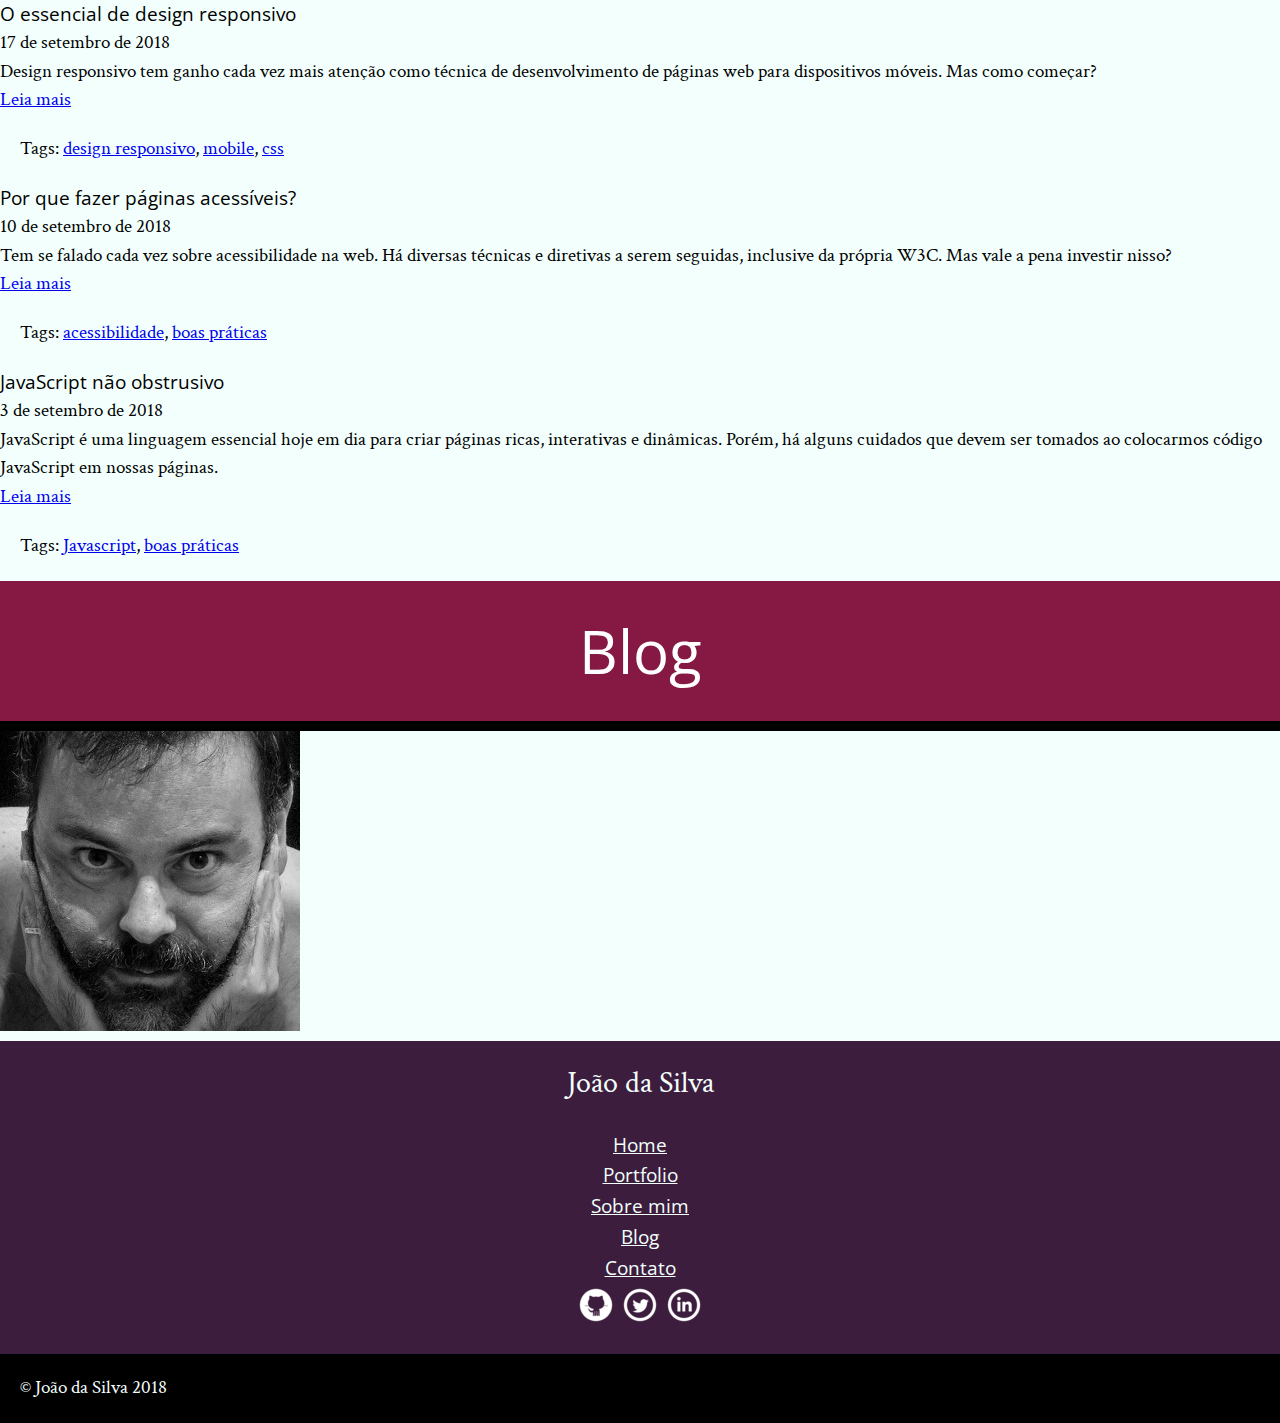
==== WebContent/blog.html @ e30e0c85 "Merge branch 'master' of https://github.com/maumorais/Curso-Html5-Css3" ====
<!DOCTYPE html>
<html>
	<head>
	    <meta charset="utf-8" >
	    <link rel="icon" href="favicon.png">
	    <link rel="stylesheet" href="reset.css">
	    <link rel="stylesheet" href="site.css">
	    <!-- carrega a fonte Crimson Text nas versões normal, itálico e negrito -->
		<link rel="stylesheet" href="http://fonts.googleapis.com/css?family=Crimson+Text:400,400italic,600">
		<!-- carrega a fonte Open Sans Condensed na versão negrito, que é a única necessária para os cabeçalhos            -->
		<link rel="stylesheet" href="http://fonts.googleapis.com/css?family=Open+Sans+Condensed:700">
	    <title>Blog - João da Silva</title>
	</head>
	
	<body>
		<div>
			 	<article>
				    <h2>
				        O essencial de design responsivo   
				    </h2>
				    <time datetime="2018-09-17">17 de setembro de 2018</time>
				    <p>
				        Design responsivo tem ganho cada vez mais atenção como técnica de desenvolvimento de páginas web para dispositivos móveis. Mas como começar?
				    </p>
				    <p>
					    <a href="#">Leia mais</a>
					</p>
				    <footer>Tags: <a href="#">design responsivo</a>, <a href="#">mobile</a>, <a href="#">css</a></footer>
			 	</article>
			 	<article>
				    <h2>
				        Por que fazer páginas acessíveis?    
				    </h2>
				    <time datetime="2018-09-10">10 de setembro de 2018</time>
				    <p>
				        Tem se falado cada vez sobre acessibilidade na web. Há diversas técnicas e diretivas a serem seguidas, inclusive da própria W3C. Mas vale a pena investir nisso?
				    </p>
				    <p>
				    	<a href="#">Leia mais</a>
				    </p>
				    <footer>Tags: <a href="#">acessibilidade</a>, <a href="#">boas práticas</a></footer>
			 	</article>
			 	<article>
				    <h2>
				        JavaScript não obstrusivo
				    </h2>
				    <time datetime="2018-09-03">3 de setembro de 2018</time>
				    <p>
				        JavaScript é uma linguagem essencial hoje em dia para criar páginas ricas, interativas e dinâmicas. Porém, há alguns cuidados que devem ser tomados ao colocarmos código JavaScript em nossas páginas.    
				    </p>
				    <p>
					    <a href="#">Leia mais</a>
					</p>
				    <footer>Tags: <a href="#">Javascript</a>, <a href="#">boas práticas</a></footer>
			 	</article>	                                           
			</div><main>
		    <h1>Blog</h1>
			
		</main>
	    <img alt="Foto de João da Silva" src="eu.jpg">
	    <aside>
	    	<div>
	    	<h1>João da Silva</h1>
			    <nav>
				    <ul>
					    <li><a href="index.html">Home</a></li>
					    <li><a href="portfolio.html">Portfolio</a></li>
					    <li><a href="bio.html">Sobre mim</a></li>
					    <li><a href="blog.html">Blog</a></li>
		   			    <li><a href="contato.html">Contato</a></li>		    
				    </ul>
			    </nav>
			    <ul>
				    <li><a href="http://github.com/maumorais"><img src="github.png" alt="github"></a></li>
				    <li><a href="http://twitter.com/mauricio_morais"><img src="twitter.png" alt="twitter"></a></li>
				    <li><a href="http://linkedin.com/in/mauriciomorais/"><img src="linkedin.png" alt="linkedin"></a></li>
			    </ul>
	    	</div>
	    </aside>
	</body>  
	<footer>
		&copy; João da Silva 2018
	</footer>   
</html>
---- WebContent/site.css ----
body {
		font-family: "Crimson Text", serif;
		background-color: #F2FFFC;
		font-size: 120%; 
   		line-height: 1.5;

	}
	main h1, h2 {
    	font-family:  "Open Sans Condensed", sans-serif;
	}
   	main h1 {
   		font-size: 60px;
    	background-color: #851944;
    	color: #FFF;
    	text-align: center;
    	padding: 25px;
    	margin: 0px; 
 		border-bottom: 10px;
		border-color: black;
		border-style: solid;
   	}
   	main h2{
   		font-size: 30px;
   	}
   	main div{
   		width: 720px;
   		margin-left: auto;
   		margin-right: auto;
   		padding-top: 30px 0px;
   	}
   	main a{
   		color: #851944;
   		font-family: "Open Sans Condensed", sans-serif;
   	}
   	main p{
   		text-align: justify;
   		margin: 20px 0px;
   	}
   	article footer{
   		background-color: inherit;
   		color: inherit;
   	}
   	blockquote {
		background-color: #D9E5E3;
		padding: 20px;
		border: 10px;
		border-color: #C2CCCA;
		border-style: solid;
		width: 250px;
		margin: 20px 40px;
		box-sizing: border-box;
	}
	aside{
		background-color: #3C1D3D;
		color: #F2FFFC;
		padding: 20px;
	}
	aside h1{
		font-size: 30px;
		margin-bottom: 25px;
	}
	aside div{
		text-align: center;
	}
	aside a {
		color: inherit;
   		font-family: "Open Sans Condensed", sans-serif;
	}
	aside nav li{
		display: block;
	}
	aside li{
		display: inline-block;
	}
	footer{
		background-color: black;
		color: #F2FFFC;
		padding: 20px;
	}
	strong {
		font-weight: bold;
	}
	em{
		font-style: italic;
	}
}
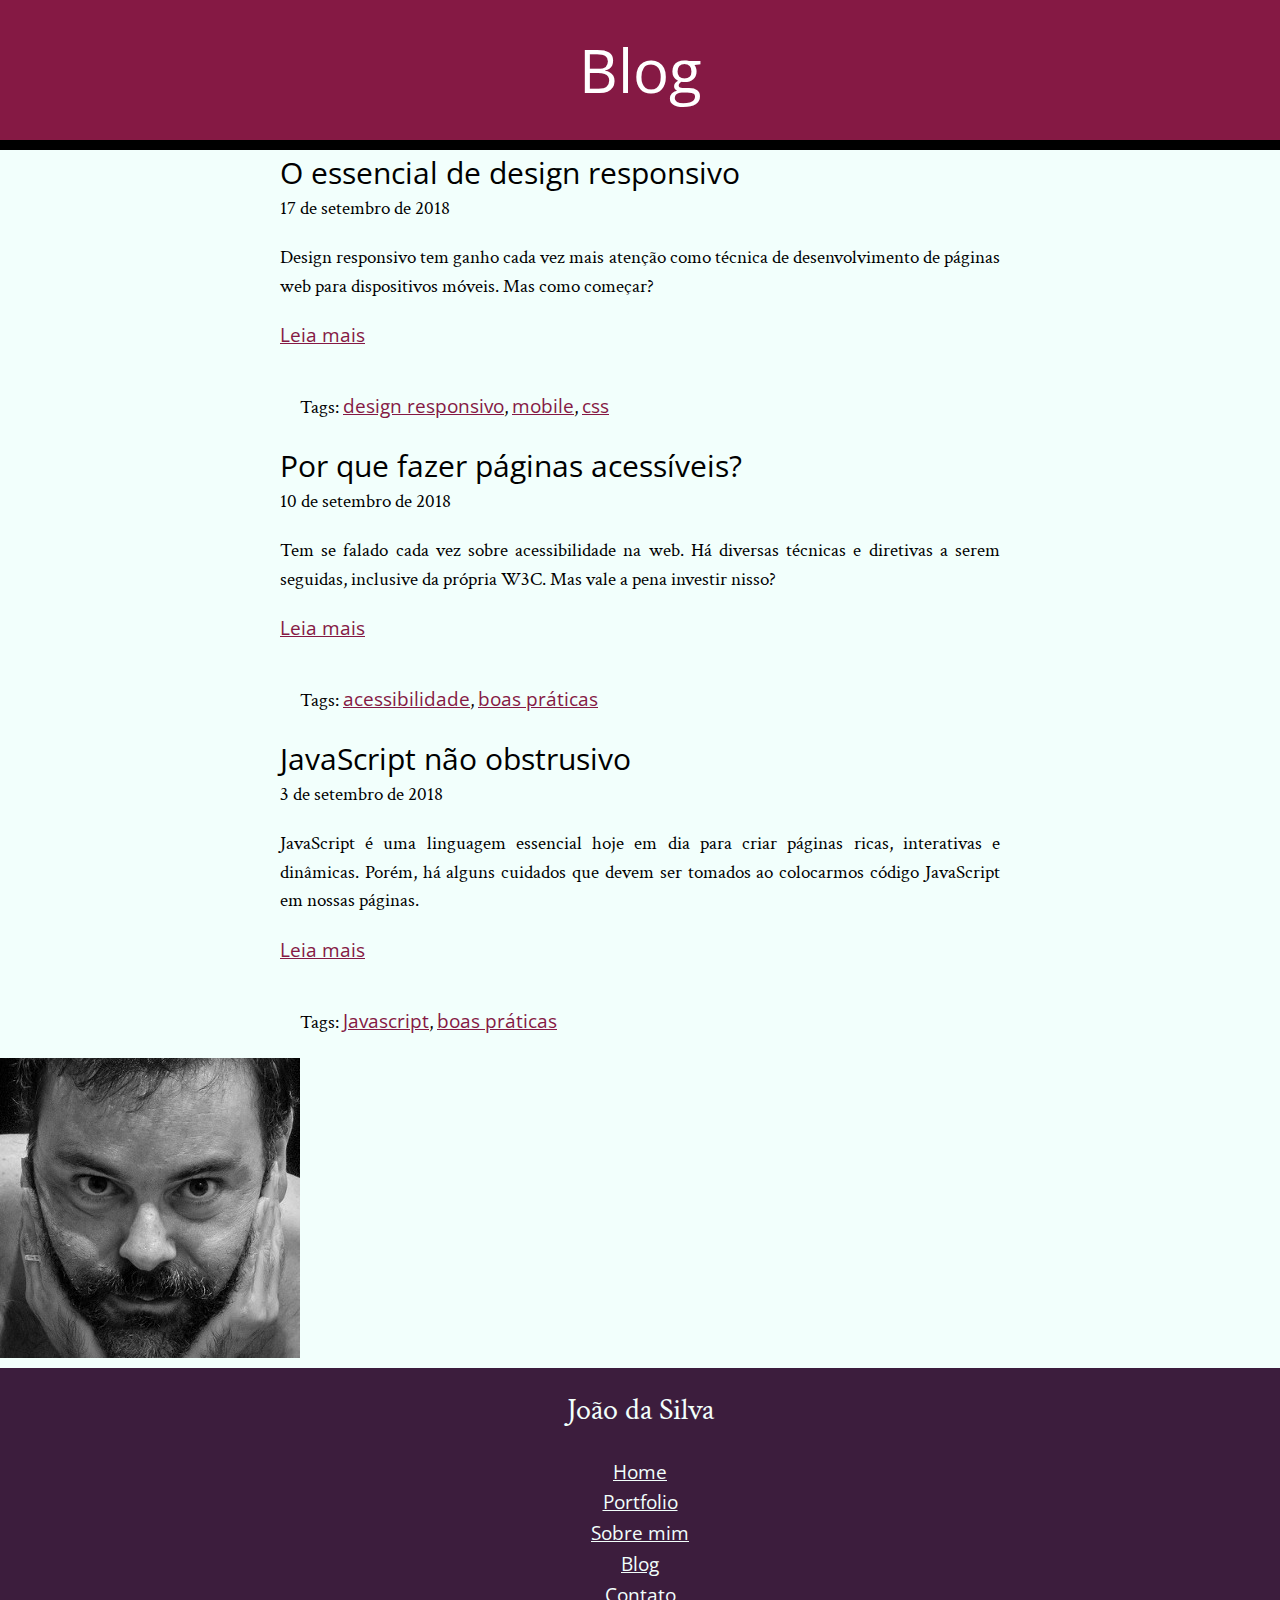
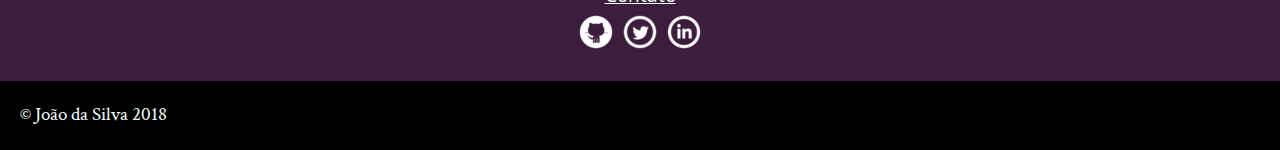
==== commit 453bafce: "Alterações do video da aula 8" ====
--- a/WebContent/blog.html
+++ b/WebContent/blog.html
@@ -13,7 +13,9 @@
 	</head>
 	
 	<body>
-		<div>
+		<main>
+		    <h1>Blog</h1>
+			<div>
 			 	<article>
 				    <h2>
 				        O essencial de design responsivo   
@@ -53,8 +55,7 @@
 					</p>
 				    <footer>Tags: <a href="#">Javascript</a>, <a href="#">boas práticas</a></footer>
 			 	</article>	                                           
-			</div><main>
-		    <h1>Blog</h1>
+			</div>
 			
 		</main>
 	    <img alt="Foto de João da Silva" src="eu.jpg">
@@ -70,7 +71,7 @@
 		   			    <li><a href="contato.html">Contato</a></li>		    
 				    </ul>
 			    </nav>
-			    <ul>
+			    <ul class="icones-sociais">
 				    <li><a href="http://github.com/maumorais"><img src="github.png" alt="github"></a></li>
 				    <li><a href="http://twitter.com/mauricio_morais"><img src="twitter.png" alt="twitter"></a></li>
 				    <li><a href="http://linkedin.com/in/mauriciomorais/"><img src="linkedin.png" alt="linkedin"></a></li>
--- a/WebContent/site.css
+++ b/WebContent/site.css
@@ -66,10 +66,7 @@
 		color: inherit;
    		font-family: "Open Sans Condensed", sans-serif;
 	}
-	aside nav li{
-		display: block;
-	}
-	aside li{
+	.icones-sociais li{
 		display: inline-block;
 	}
 	footer{
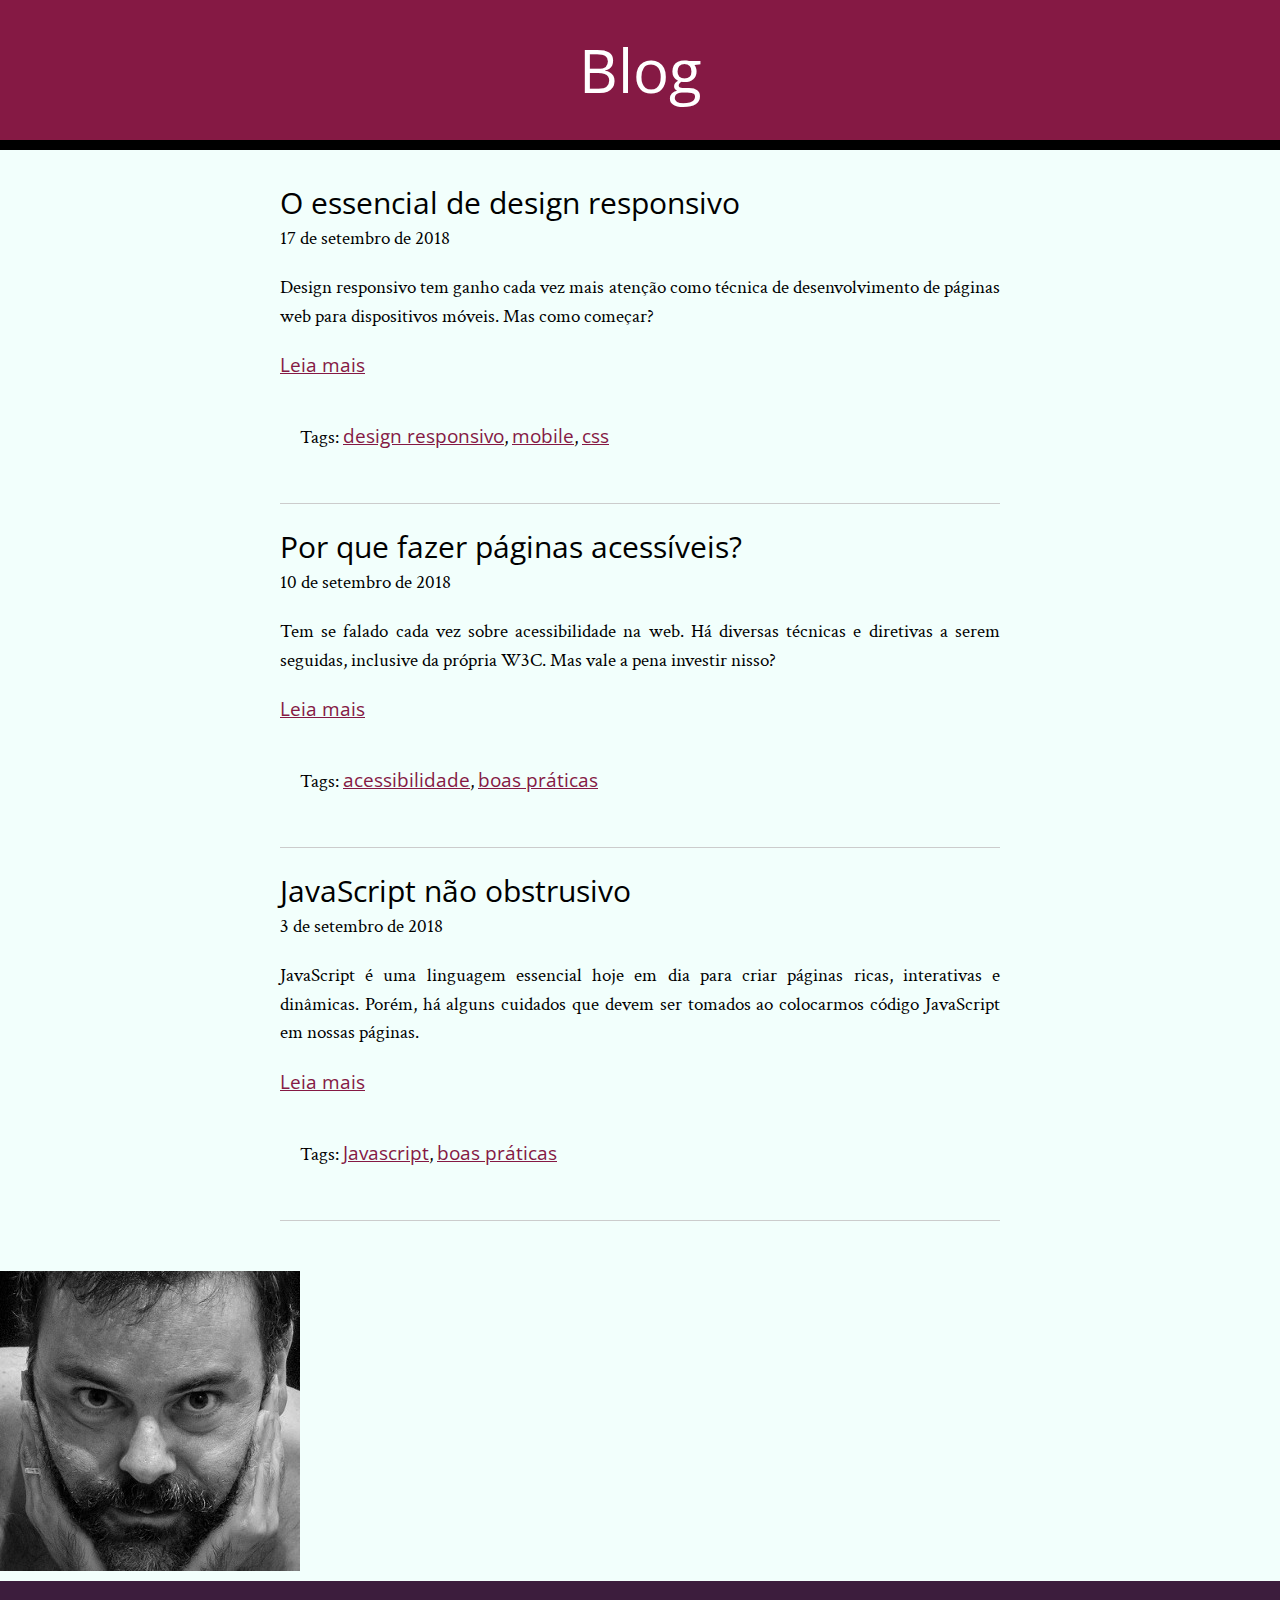
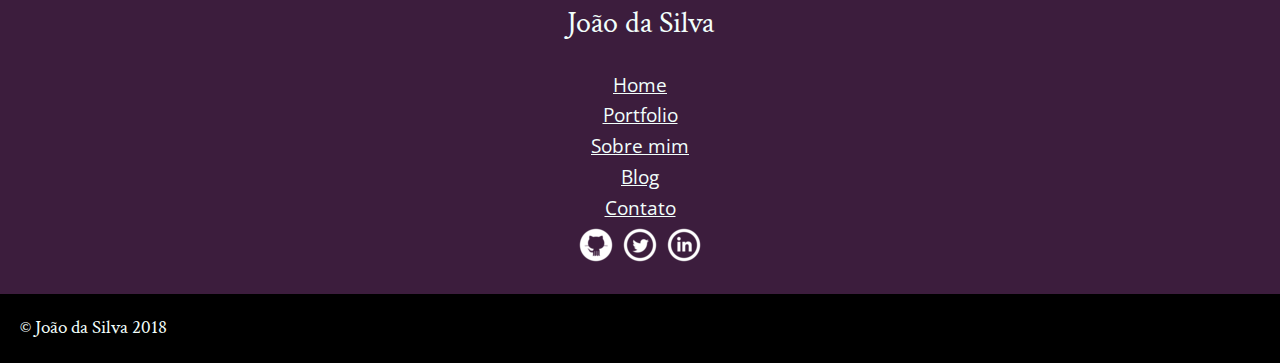
==== commit 0241edf2: "Substituição de seleção genérica por seleção por classes." ====
--- a/WebContent/blog.html
+++ b/WebContent/blog.html
@@ -14,10 +14,10 @@
 	
 	<body>
 		<main>
-		    <h1>Blog</h1>
-			<div>
-			 	<article>
-				    <h2>
+		    <h1 class="titulo-principal">Blog</h1>
+			<div class="corpo-pagina">
+			 	<article class="post">
+				    <h2 class="subtitulo">
 				        O essencial de design responsivo   
 				    </h2>
 				    <time datetime="2018-09-17">17 de setembro de 2018</time>
@@ -29,8 +29,8 @@
 					</p>
 				    <footer>Tags: <a href="#">design responsivo</a>, <a href="#">mobile</a>, <a href="#">css</a></footer>
 			 	</article>
-			 	<article>
-				    <h2>
+			 	<article class="post">
+				    <h2 class="subtitulo">
 				        Por que fazer páginas acessíveis?    
 				    </h2>
 				    <time datetime="2018-09-10">10 de setembro de 2018</time>
@@ -42,8 +42,8 @@
 				    </p>
 				    <footer>Tags: <a href="#">acessibilidade</a>, <a href="#">boas práticas</a></footer>
 			 	</article>
-			 	<article>
-				    <h2>
+			 	<article class="post">
+				    <h2 class="subtitulo">
 				        JavaScript não obstrusivo
 				    </h2>
 				    <time datetime="2018-09-03">3 de setembro de 2018</time>
@@ -59,19 +59,19 @@
 			
 		</main>
 	    <img alt="Foto de João da Silva" src="eu.jpg">
-	    <aside>
+	    <aside class="navegacao-site">
 	    	<div>
-	    	<h1>João da Silva</h1>
+	    	<h1 class="titulo-navegacao">João da Silva</h1>
 			    <nav>
 				    <ul>
-					    <li><a href="index.html">Home</a></li>
-					    <li><a href="portfolio.html">Portfolio</a></li>
-					    <li><a href="bio.html">Sobre mim</a></li>
-					    <li><a href="blog.html">Blog</a></li>
-		   			    <li><a href="contato.html">Contato</a></li>		    
+					    <li><a class="link-navegacao" href="index.html">Home</a></li>
+					    <li><a class="link-navegacao" href="portfolio.html">Portfolio</a></li>
+					    <li><a class="link-navegacao" href="bio.html">Sobre mim</a></li>
+					    <li><a class="link-navegacao" href="blog.html">Blog</a></li>
+		   			    <li><a class="link-navegacao" href="contato.html">Contato</a></li>		    
 				    </ul>
 			    </nav>
-			    <ul class="icones-sociais">
+			    <ul class="icones-redes-sociais">
 				    <li><a href="http://github.com/maumorais"><img src="github.png" alt="github"></a></li>
 				    <li><a href="http://twitter.com/mauricio_morais"><img src="twitter.png" alt="twitter"></a></li>
 				    <li><a href="http://linkedin.com/in/mauriciomorais/"><img src="linkedin.png" alt="linkedin"></a></li>
--- a/WebContent/site.css
+++ b/WebContent/site.css
@@ -5,10 +5,10 @@
    		line-height: 1.5;
 
 	}
-	main h1, h2 {
+	.titulo-principal, .subtitulo {
     	font-family:  "Open Sans Condensed", sans-serif;
 	}
-   	main h1 {
+   	.titulo-principal {
    		font-size: 60px;
     	background-color: #851944;
     	color: #FFF;
@@ -19,14 +19,14 @@
 		border-color: black;
 		border-style: solid;
    	}
-   	main h2{
+   	.subtitulo{
    		font-size: 30px;
    	}
-   	main div{
+   	.corpo-pagina{
    		width: 720px;
    		margin-left: auto;
    		margin-right: auto;
-   		padding-top: 30px 0px;
+   		padding: 30px 0px;
    	}
    	main a{
    		color: #851944;
@@ -36,11 +36,18 @@
    		text-align: justify;
    		margin: 20px 0px;
    	}
-   	article footer{
+   	.post {
+   		padding-bottom: 30px;
+   		margin-bottom: 20px;
+   		border-bottom: 1px;
+   		border-color: #ccc;
+   		border-style: solid;
+   	}
+   	.post footer{
    		background-color: inherit;
    		color: inherit;
    	}
-   	blockquote {
+   	.recomendacao {
 		background-color: #D9E5E3;
 		padding: 20px;
 		border: 10px;
@@ -50,23 +57,23 @@
 		margin: 20px 40px;
 		box-sizing: border-box;
 	}
-	aside{
+	.navegacao-site {
 		background-color: #3C1D3D;
 		color: #F2FFFC;
 		padding: 20px;
 	}
-	aside h1{
+	.titulo-navegacao{
 		font-size: 30px;
 		margin-bottom: 25px;
 	}
-	aside div{
+	.navegacao-site div{
 		text-align: center;
 	}
-	aside a {
+	.link-navegacao {
 		color: inherit;
    		font-family: "Open Sans Condensed", sans-serif;
 	}
-	.icones-sociais li{
+	.icones-redes-sociais li{
 		display: inline-block;
 	}
 	footer{
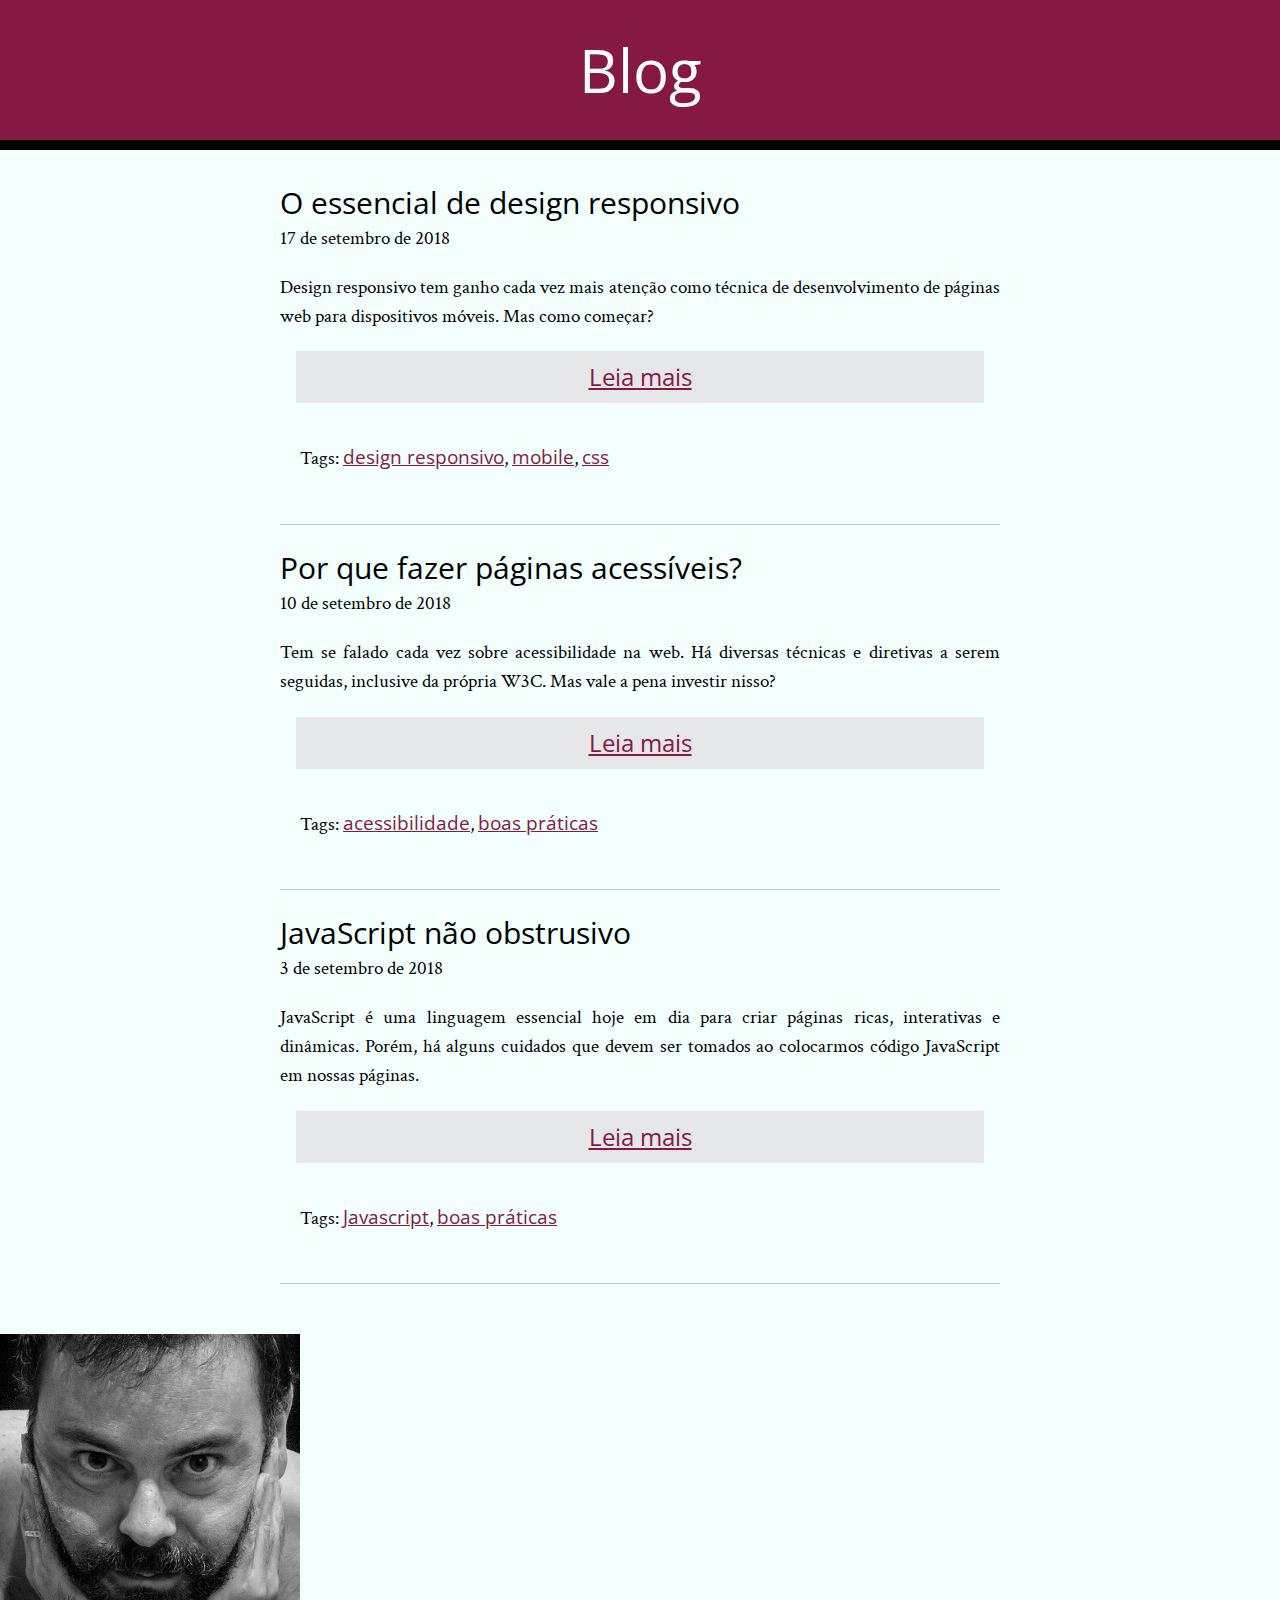
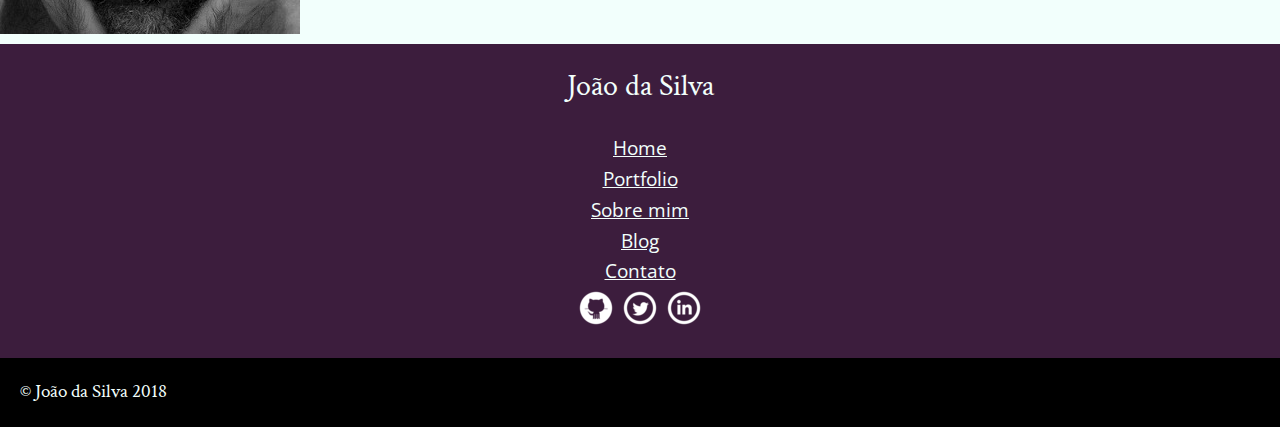
==== commit fe1bb8ed: "Alteracao no estilo dos links "Leia Mais"" ====
--- a/WebContent/blog.html
+++ b/WebContent/blog.html
@@ -25,7 +25,7 @@
 				        Design responsivo tem ganho cada vez mais atenção como técnica de desenvolvimento de páginas web para dispositivos móveis. Mas como começar?
 				    </p>
 				    <p>
-					    <a href="#">Leia mais</a>
+					    <a class="link-leia-mais" href="#">Leia mais</a>
 					</p>
 				    <footer>Tags: <a href="#">design responsivo</a>, <a href="#">mobile</a>, <a href="#">css</a></footer>
 			 	</article>
@@ -38,7 +38,7 @@
 				        Tem se falado cada vez sobre acessibilidade na web. Há diversas técnicas e diretivas a serem seguidas, inclusive da própria W3C. Mas vale a pena investir nisso?
 				    </p>
 				    <p>
-				    	<a href="#">Leia mais</a>
+				    	<a class="link-leia-mais" href="#">Leia mais</a>
 				    </p>
 				    <footer>Tags: <a href="#">acessibilidade</a>, <a href="#">boas práticas</a></footer>
 			 	</article>
@@ -51,7 +51,7 @@
 				        JavaScript é uma linguagem essencial hoje em dia para criar páginas ricas, interativas e dinâmicas. Porém, há alguns cuidados que devem ser tomados ao colocarmos código JavaScript em nossas páginas.    
 				    </p>
 				    <p>
-					    <a href="#">Leia mais</a>
+					    <a class="link-leia-mais" href="#">Leia mais</a>
 					</p>
 				    <footer>Tags: <a href="#">Javascript</a>, <a href="#">boas práticas</a></footer>
 			 	</article>	                                           
--- a/WebContent/site.css
+++ b/WebContent/site.css
@@ -47,6 +47,14 @@
    		background-color: inherit;
    		color: inherit;
    	}
+   	.link-leia-mais{
+   		padding: 8px;
+   		margin: 16px;
+   		display: block;
+		font-size: 24px;
+   		text-align: center;
+   		background-color: #E6E7E8;
+   	}
    	.recomendacao {
 		background-color: #D9E5E3;
 		padding: 20px;
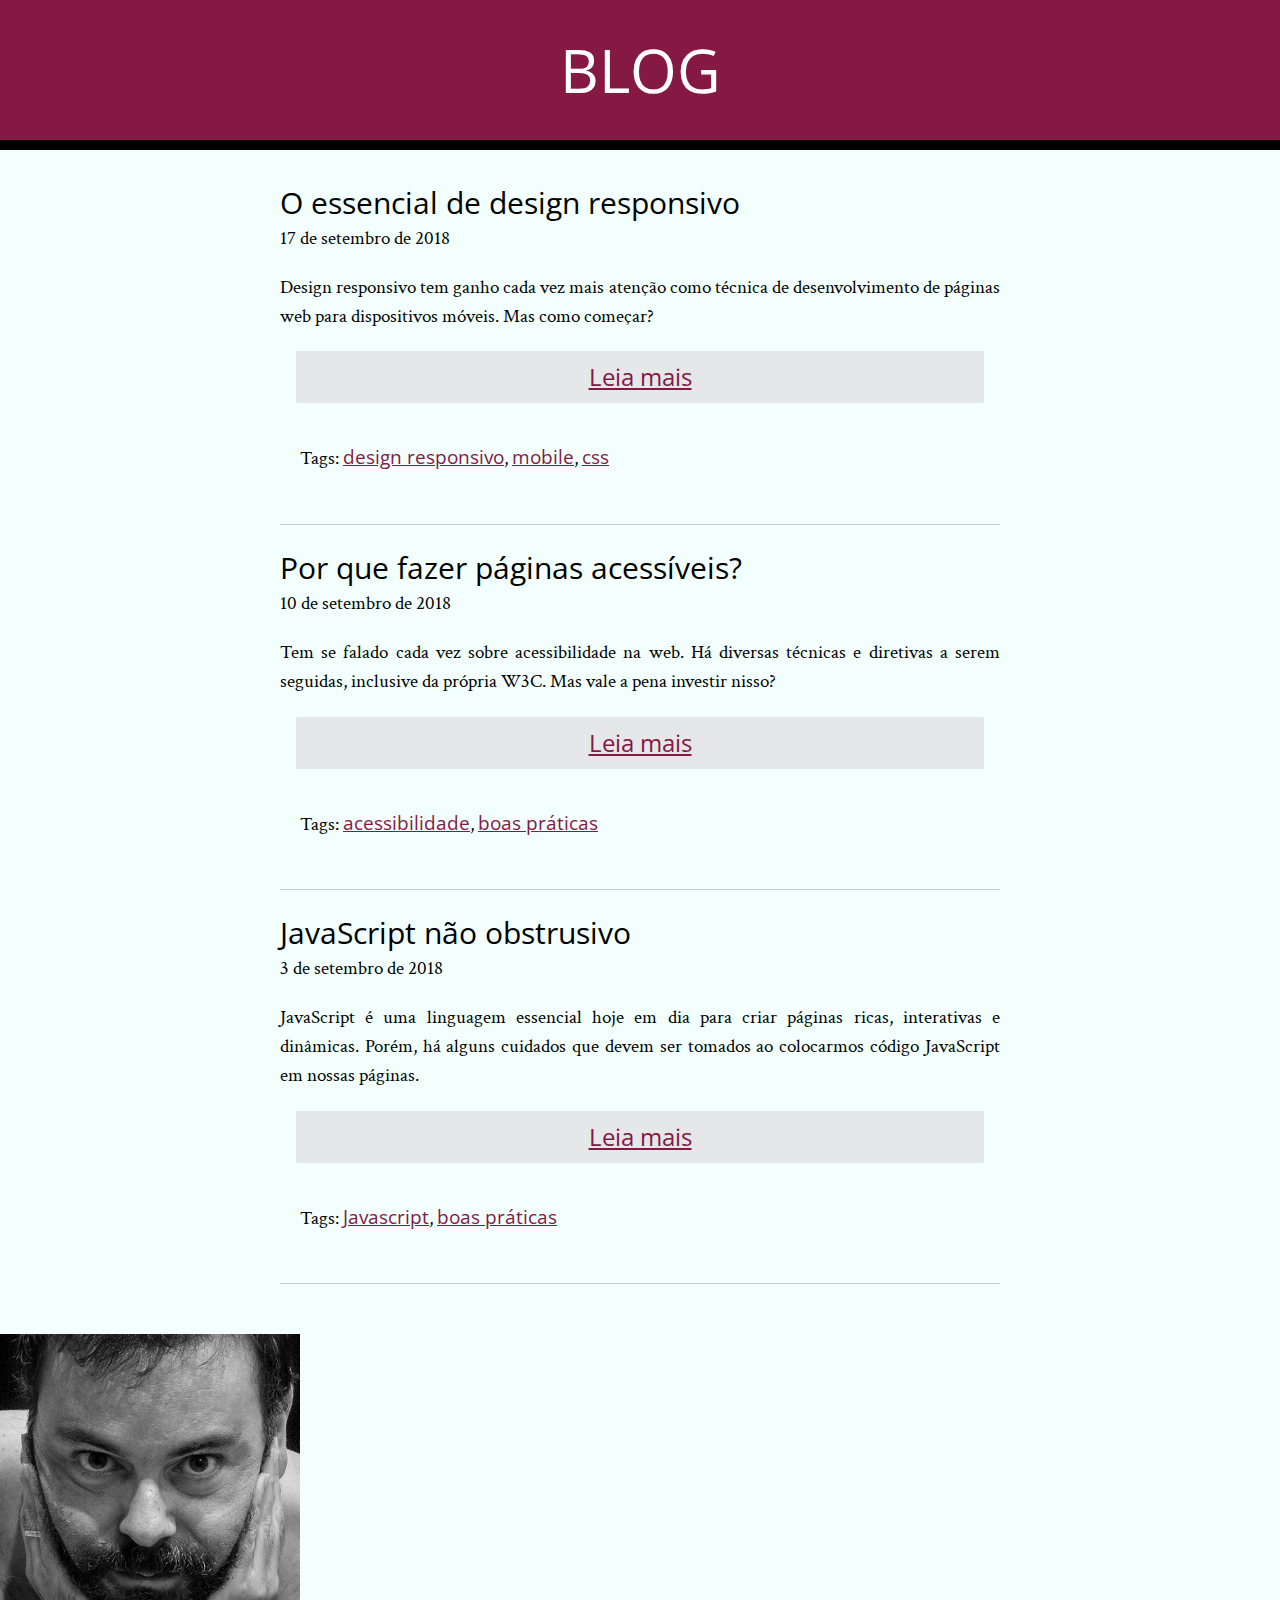
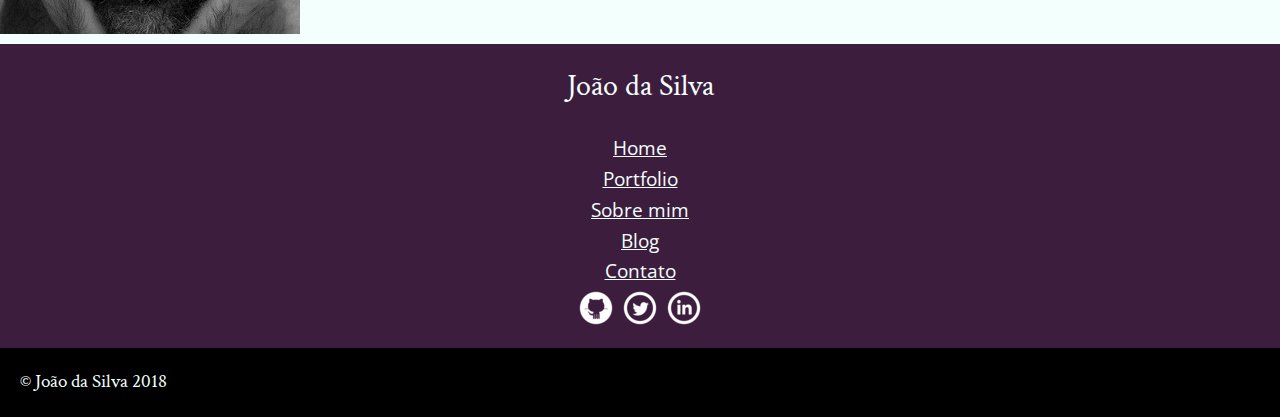
==== commit 4427543a: "Alterações do vídeo da aula 8" ====
--- a/WebContent/blog.html
+++ b/WebContent/blog.html
@@ -72,9 +72,9 @@
 				    </ul>
 			    </nav>
 			    <ul class="icones-redes-sociais">
-				    <li><a href="http://github.com/maumorais"><img src="github.png" alt="github"></a></li>
-				    <li><a href="http://twitter.com/mauricio_morais"><img src="twitter.png" alt="twitter"></a></li>
-				    <li><a href="http://linkedin.com/in/mauriciomorais/"><img src="linkedin.png" alt="linkedin"></a></li>
+				    <li><a id="github-icon" href="http://github.com/maumorais">github</a></li>
+				    <li><a id="twitter-icon" href="http://twitter.com/mauricio_morais">twitter</a></li>
+				    <li><a id="linkedin-icon" href="http://linkedin.com/in/mauriciomorais">linkedin</a></li>
 			    </ul>
 	    	</div>
 	    </aside>
--- a/WebContent/site.css
+++ b/WebContent/site.css
@@ -18,6 +18,7 @@
  		border-bottom: 10px;
 		border-color: black;
 		border-style: solid;
+		text-transform: uppercase;
    	}
    	.subtitulo{
    		font-size: 30px;
@@ -84,6 +85,21 @@
 	.icones-redes-sociais li{
 		display: inline-block;
 	}
+	.icones-redes-sociais a {
+		width: 40px;
+		height: 40px;
+		display: inline-block;
+		text-indent: -9999px;
+	}
+	#github-icon{
+		background-image: url(github.png);
+	}
+	#twitter-icon{
+		background-image: url(twitter.png);
+	}
+	#linkedin-icon{
+		background-image: url(linkedin.png);
+	}
 	footer{
 		background-color: black;
 		color: #F2FFFC;
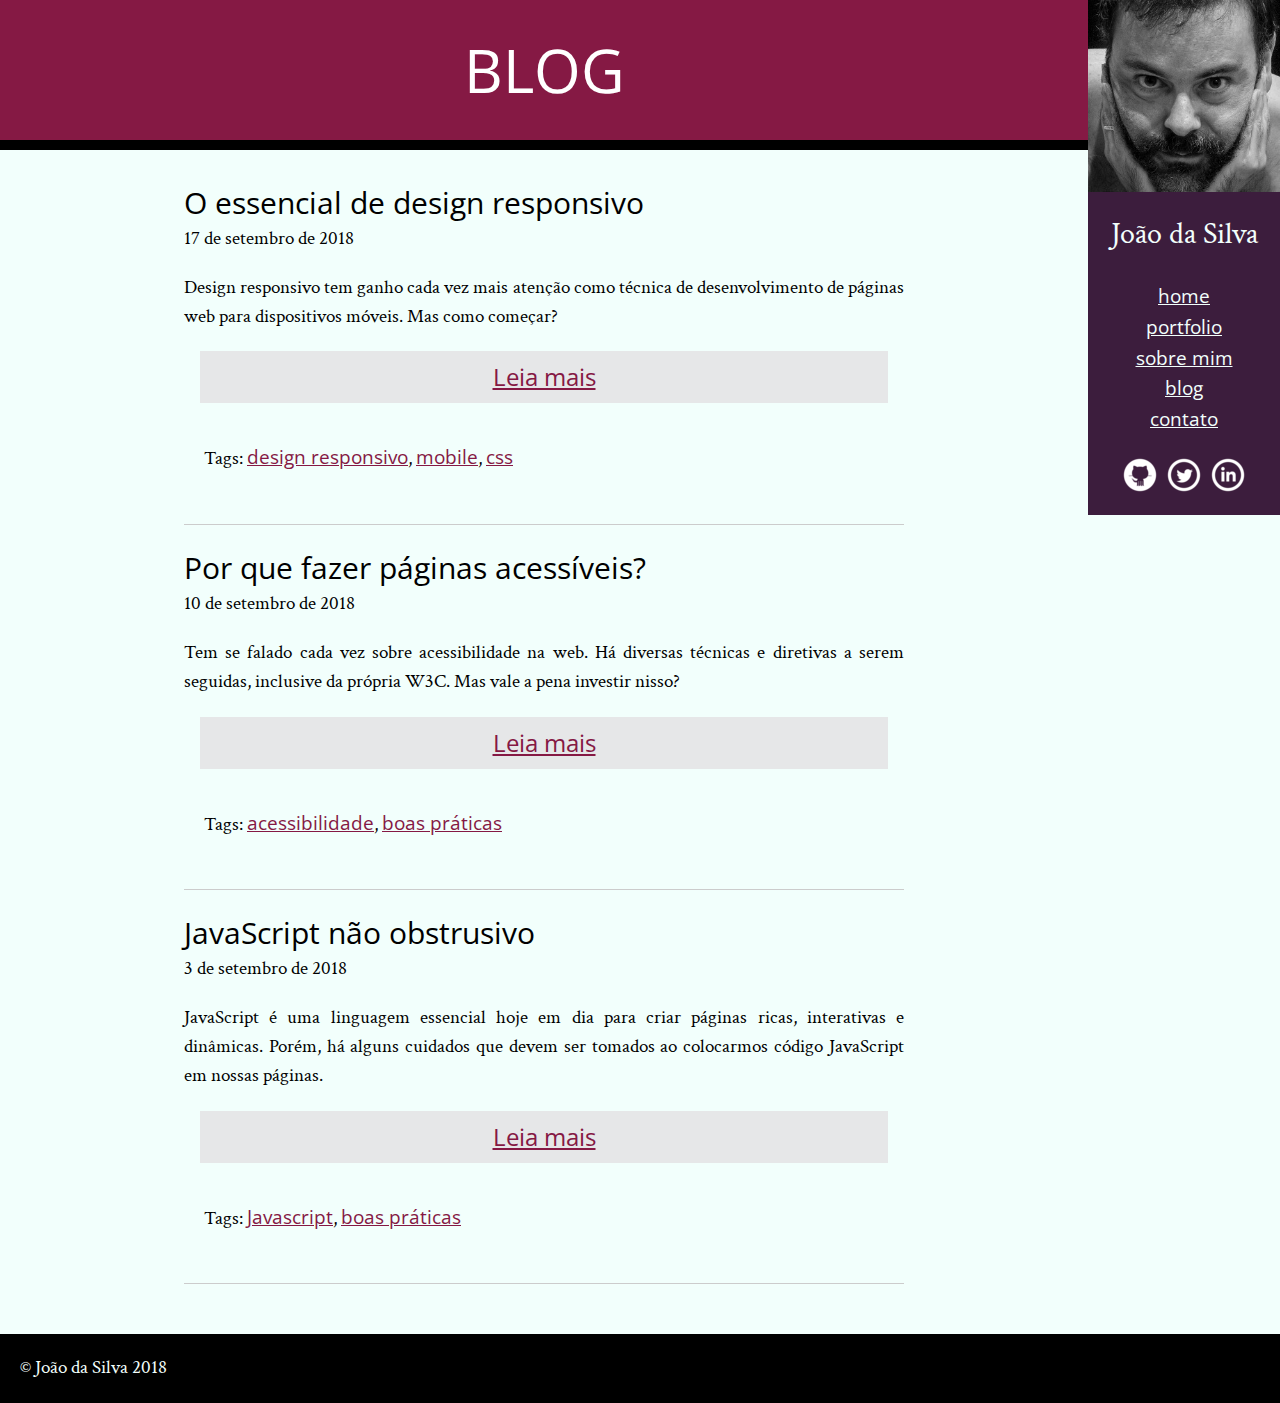
==== commit 236700b9: "Alterações do vídeo da aula 10" ====
--- a/WebContent/blog.html
+++ b/WebContent/blog.html
@@ -58,7 +58,7 @@
 			</div>
 			
 		</main>
-	    <img alt="Foto de João da Silva" src="eu.jpg">
+	    <img class="foto-joao" alt="Foto de João da Silva" src="eu.jpg">
 	    <aside class="navegacao-site">
 	    	<div>
 	    	<h1 class="titulo-navegacao">João da Silva</h1>
--- a/WebContent/site.css
+++ b/WebContent/site.css
@@ -22,12 +22,17 @@
    	}
    	.subtitulo{
    		font-size: 30px;
+   		clear: both;
    	}
    	.corpo-pagina{
    		width: 720px;
    		margin-left: auto;
    		margin-right: auto;
    		padding: 30px 0px;
+   	}
+   	main{
+   		float: left;
+   		width: 85%;
    	}
    	main a{
    		color: #851944;
@@ -65,11 +70,26 @@
 		width: 250px;
 		margin: 20px 40px;
 		box-sizing: border-box;
+		float: right;
+	}
+	.recomendacao-impar{
+		float:right;
+	}
+	.recomendacao-par{
+		float:left;
+	}
+	.foto-joao{
+		float: right;
+		width: 15%;	
 	}
 	.navegacao-site {
 		background-color: #3C1D3D;
 		color: #F2FFFC;
 		padding: 20px;
+		float:right;
+		clear:right;
+		width: 15%;	
+		box-sizing: border-box;
 	}
 	.titulo-navegacao{
 		font-size: 30px;
@@ -81,6 +101,7 @@
 	.link-navegacao {
 		color: inherit;
    		font-family: "Open Sans Condensed", sans-serif;
+   		text-transform: lowercase;
 	}
 	.icones-redes-sociais li{
 		display: inline-block;
@@ -89,7 +110,8 @@
 		width: 40px;
 		height: 40px;
 		display: inline-block;
-		text-indent: -9999px;
+		/* text-indent: -9999px; */
+		font-size: 0px;
 	}
 	#github-icon{
 		background-image: url(github.png);
@@ -104,6 +126,7 @@
 		background-color: black;
 		color: #F2FFFC;
 		padding: 20px;
+		clear: both;
 	}
 	strong {
 		font-weight: bold;
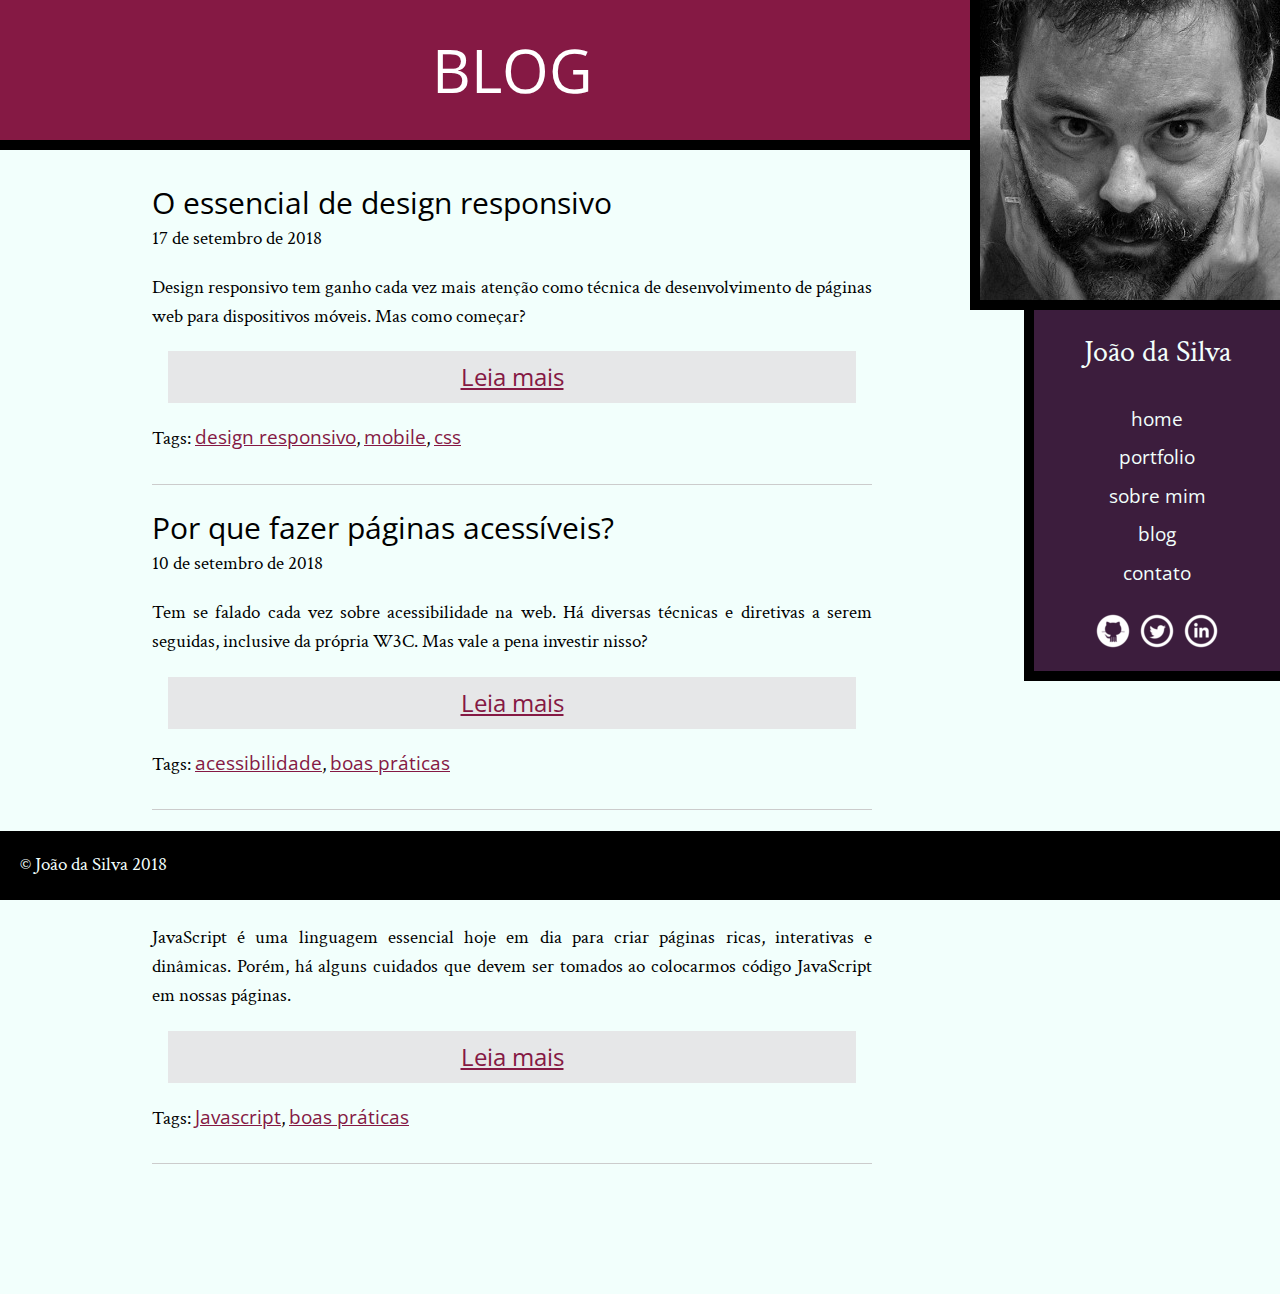
==== commit ad9127e5: "Alterações do vídeo da aula 11" ====
--- a/WebContent/blog.html
+++ b/WebContent/blog.html
@@ -79,7 +79,7 @@
 	    	</div>
 	    </aside>
 	</body>  
-	<footer>
+	<footer class="page-footer">
 		&copy; João da Silva 2018
 	</footer>   
 </html>--- a/WebContent/site.css
+++ b/WebContent/site.css
@@ -32,7 +32,8 @@
    	}
    	main{
    		float: left;
-   		width: 85%;
+   		width: 80%;
+   		padding-bottom: 80px;
    	}
    	main a{
    		color: #851944;
@@ -78,18 +79,30 @@
 	.recomendacao-par{
 		float:left;
 	}
+	cite{
+		float: right;
+		font-style: italic;
+	}
+	.foto-joao, .navegacao-site{
+		float:right;
+		box-sizing: border-box;
+		border-bottom: 10px;
+		border-left: 10px;
+   		border-color: black;
+   		border-style: solid;
+	}
 	.foto-joao{
-		float: right;
-		width: 15%;	
+		position: absolute;
+		top: opx;
+		right: 0px;
 	}
 	.navegacao-site {
 		background-color: #3C1D3D;
 		color: #F2FFFC;
 		padding: 20px;
-		float:right;
-		clear:right;
-		width: 15%;	
-		box-sizing: border-box;
+		width: 20%;			
+		position: relative;
+		top: 310px;
 	}
 	.titulo-navegacao{
 		font-size: 30px;
@@ -102,6 +115,8 @@
 		color: inherit;
    		font-family: "Open Sans Condensed", sans-serif;
    		text-transform: lowercase;
+   		text-decoration: none;
+   		line-height: 2.0;
 	}
 	.icones-redes-sociais li{
 		display: inline-block;
@@ -122,11 +137,14 @@
 	#linkedin-icon{
 		background-image: url(linkedin.png);
 	}
-	footer{
+	.page-footer{
 		background-color: black;
 		color: #F2FFFC;
 		padding: 20px;
 		clear: both;
+		position: fixed;
+		bottom: 0px;
+		width: 100%;
 	}
 	strong {
 		font-weight: bold;
